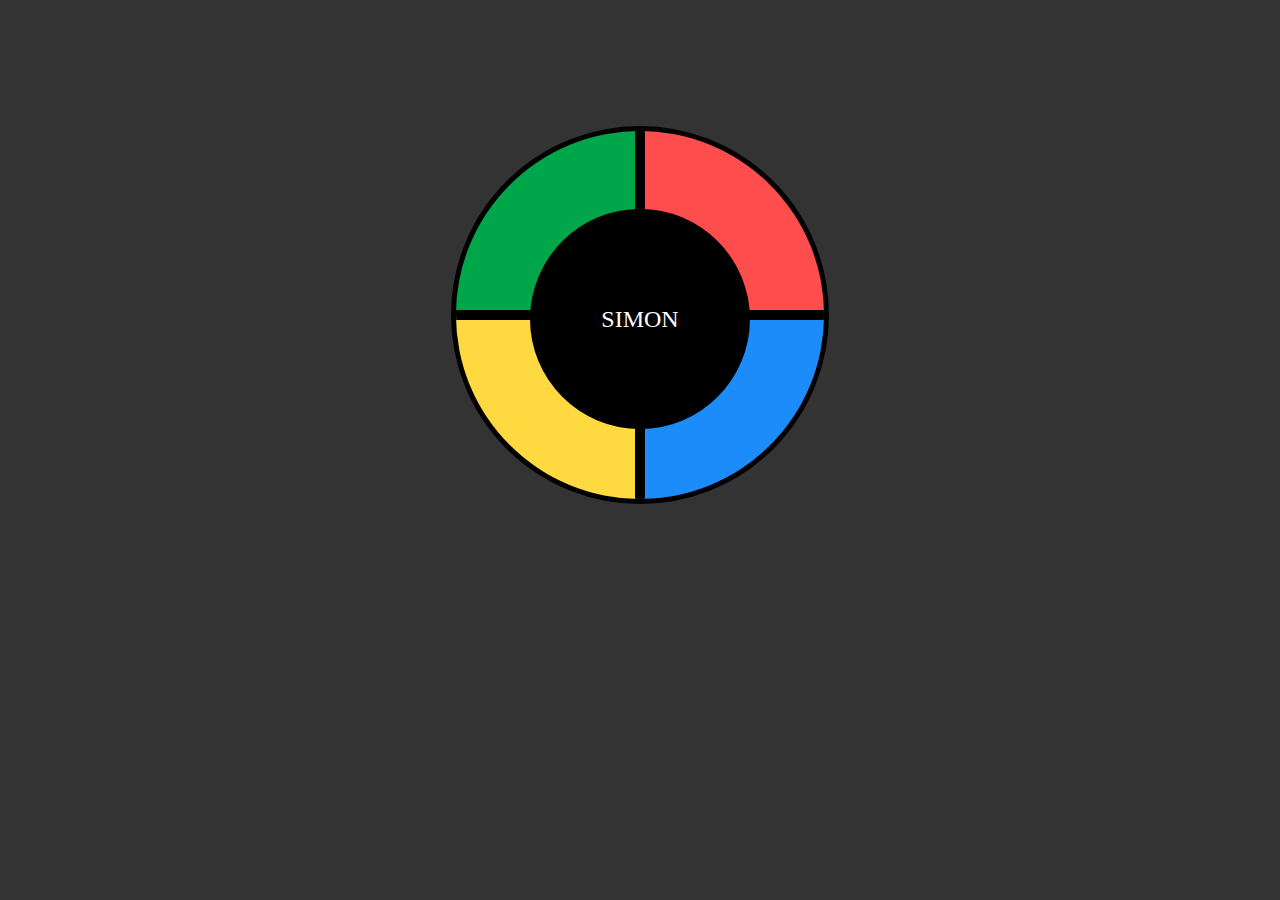
==== index.html @ e575eca8 "Update and rename simonSays.html to index.html" ====
<!DOCTYPE html>
<html lang="en">
<head>
    <meta charset="UTF-8">
    <meta name="viewport" content="width=device-width, initial-scale=1.0">
    <title>Simon Game</title>
    <style>
        body {
            background-color: #333;
        }
        .simon {
            margin: auto;
            margin-top: 10%;
            width: 23rem;
            height: 23rem;
            border-radius: 50%;
            display: flex;
            flex-wrap: wrap;
            position: relative;
            overflow: hidden;
            border: 5px solid black;
        }
        .simon div {
            cursor: pointer;
            width: 50%;
            height: 50%;
            box-sizing: border-box;
        }
        .green { background-color: #00A74A; }
        .red { background-color: #FF4C4C; }
        .yellow { background-color: #FED93F; }
        .blue { background-color: #1C8CFB; }
        .top{ border-bottom: 5px solid black; }
        .bottom{ border-top: 5px solid black; }
        .right{ border-left: 5px solid black; }
        .left{ border-right: 5px solid black; }
        .center {
            position: absolute;
            left: 20%;
            top: 21%;
            z-index: 4;
            background-color: black;
            height: 200px;
            width: 200px;
            padding: 30%;
            border-radius: 50%;
            display: flex;
            justify-content: center;
            align-items: center;
            color: white;
            font-size: 24px;
        }
    </style>
</head>
<body>
    <div class="simon">
        <div class="green top left"></div>
        <div class="red top right"></div>
        <div class="yellow bottom left"></div>
        <div class="blue bottom right"></div>
        <div class="center">SIMON</div>
    </div>
</body>
</html>
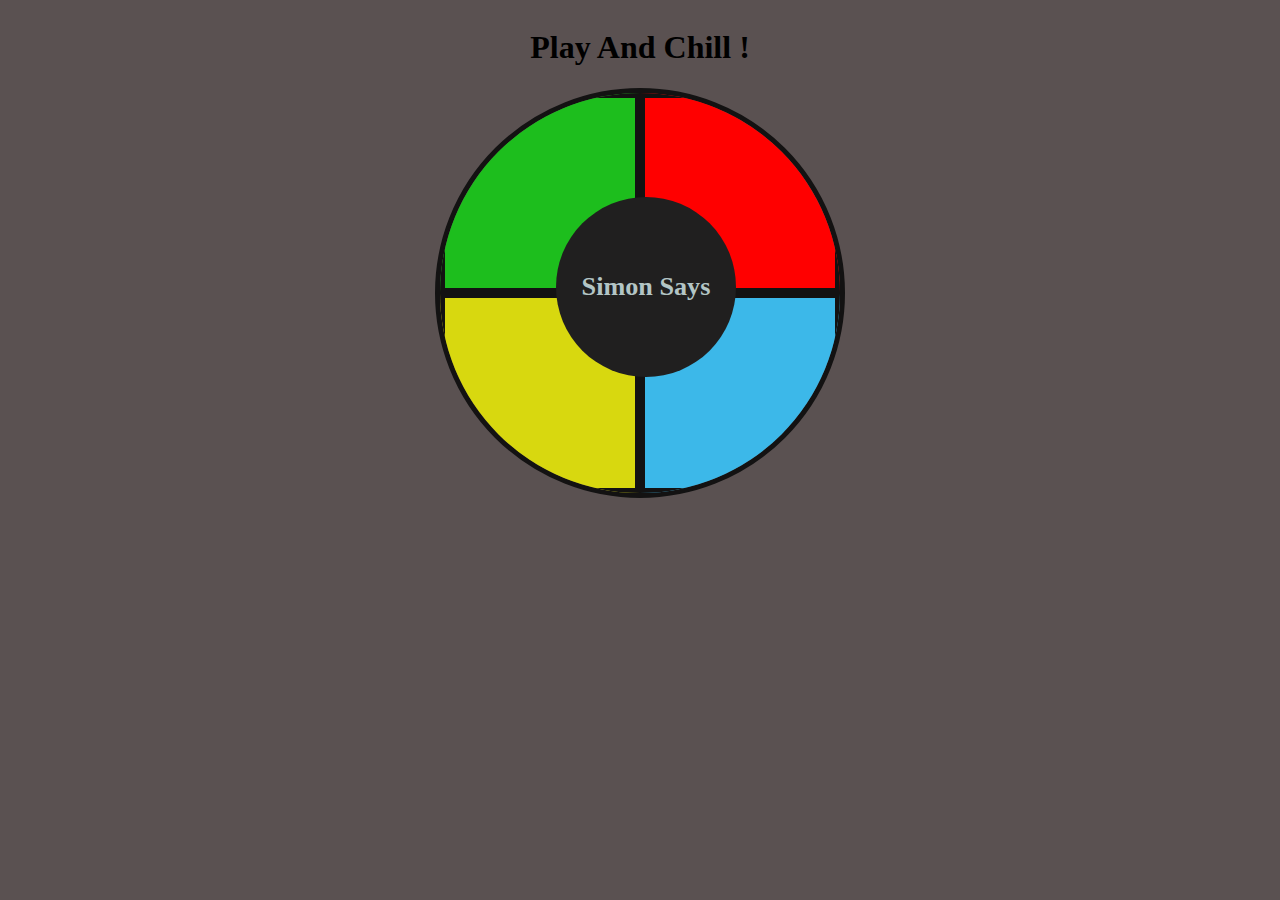
==== commit 8600d94a: "design complete using css" ====
--- a/index.html
+++ b/index.html
@@ -3,62 +3,22 @@
 <head>
     <meta charset="UTF-8">
     <meta name="viewport" content="width=device-width, initial-scale=1.0">
-    <title>Simon Game</title>
-    <style>
-        body {
-            background-color: #333;
-        }
-        .simon {
-            margin: auto;
-            margin-top: 10%;
-            width: 23rem;
-            height: 23rem;
-            border-radius: 50%;
-            display: flex;
-            flex-wrap: wrap;
-            position: relative;
-            overflow: hidden;
-            border: 5px solid black;
-        }
-        .simon div {
-            cursor: pointer;
-            width: 50%;
-            height: 50%;
-            box-sizing: border-box;
-        }
-        .green { background-color: #00A74A; }
-        .red { background-color: #FF4C4C; }
-        .yellow { background-color: #FED93F; }
-        .blue { background-color: #1C8CFB; }
-        .top{ border-bottom: 5px solid black; }
-        .bottom{ border-top: 5px solid black; }
-        .right{ border-left: 5px solid black; }
-        .left{ border-right: 5px solid black; }
-        .center {
-            position: absolute;
-            left: 20%;
-            top: 21%;
-            z-index: 4;
-            background-color: black;
-            height: 200px;
-            width: 200px;
-            padding: 30%;
-            border-radius: 50%;
-            display: flex;
-            justify-content: center;
-            align-items: center;
-            color: white;
-            font-size: 24px;
-        }
-    </style>
+    <title>SimonSays game</title>
+    <link rel="stylesheet" href="style.css">
 </head>
+
 <body>
-    <div class="simon">
-        <div class="green top left"></div>
-        <div class="red top right"></div>
-        <div class="yellow bottom left"></div>
-        <div class="blue bottom right"></div>
-        <div class="center">SIMON</div>
+    <h1>Play And Chill !</h1>
+    <div class="big">
+        <div class="child green"></div>
+        <div class="child red"></div>
+        <div class="child yellow"></div>
+        <div class="child blue"></div>
+        <div class="black">
+            <h3>Simon Says</h3>
+        </div>
     </div>
+
+    <script src="script.js"></script>
 </body>
-</html>
+</html>--- a/style.css
+++ b/style.css
@@ -0,0 +1,49 @@
+body{
+    background-color: rgb(90, 81, 81);
+    display: flex;
+    flex-direction: column;
+    align-items: center;
+}
+.big{
+    display: flex;
+    width: 25rem;
+    height: 25rem;
+    flex-wrap: wrap;
+    position: relative;
+    border-radius: 50%;
+    overflow: hidden;
+    border: 5px solid rgb(19, 18, 18);
+}
+.child {
+    width: 50%;
+    height: 50%;
+    border: 5px solid rgb(19, 18, 18);
+    box-sizing: border-box;
+}
+.green{
+    background-color: rgb(29, 190, 29);
+}
+.red{
+    background-color: red;
+}
+.blue{
+    background-color: rgb(60, 184, 233);
+}
+.yellow{
+    background-color: rgb(216, 216, 15);
+}
+.big .black{
+    position: absolute;
+    background-color: rgb(32, 31, 31);
+    border-radius: 50%;
+    top: 26%;
+    left: 29%;
+    height:45%;
+    width: 45%;
+    display: flex;
+    align-items: center;
+    justify-content: center;
+    color: rgb(179, 197, 197);
+    font-size: 1.4rem;
+    font-family: "callibri", cursive;
+}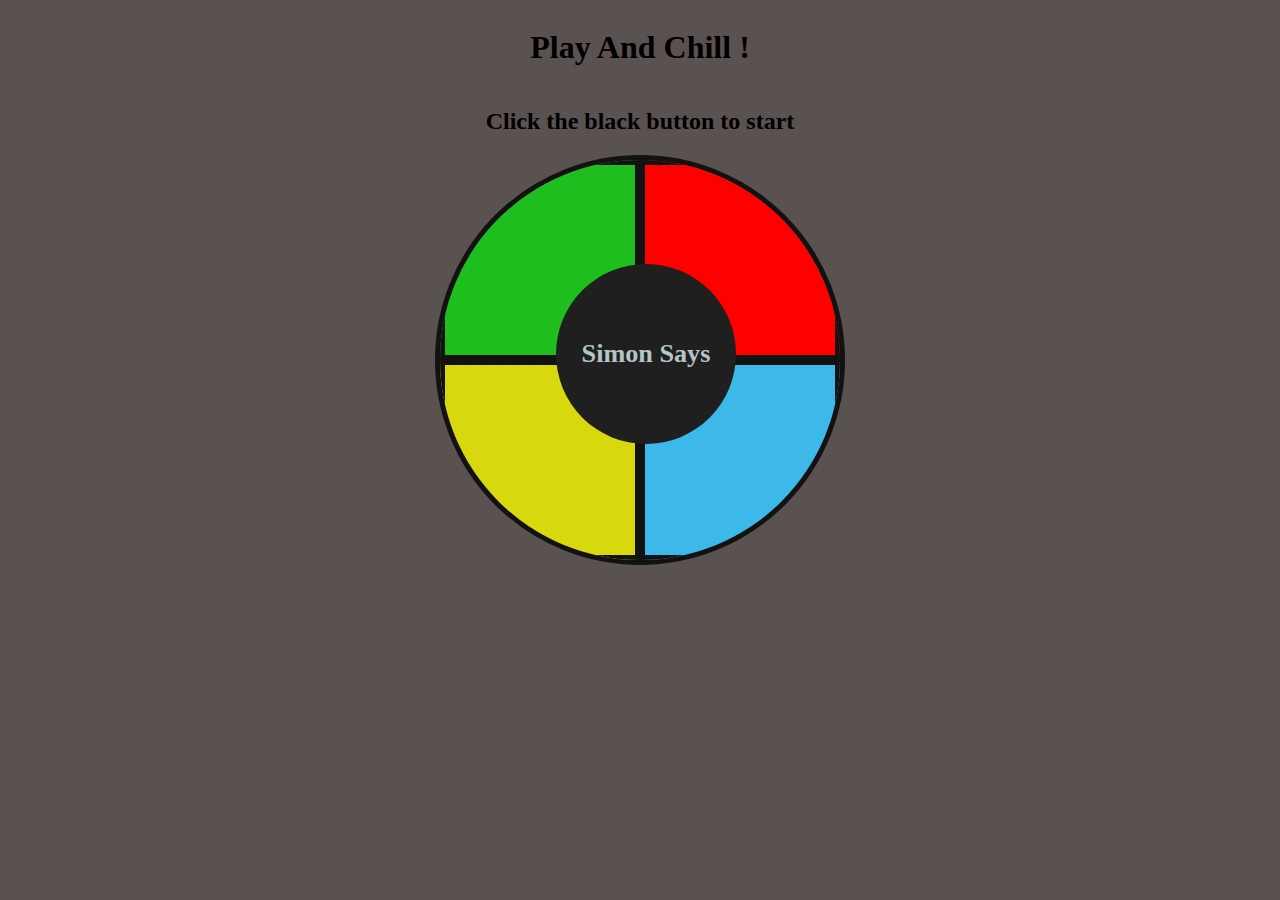
==== commit 74747599: "Game logic complete" ====
--- a/index.html
+++ b/index.html
@@ -9,6 +9,7 @@
 
 <body>
     <h1>Play And Chill !</h1>
+    <h2>Click the black button to start</h4>
     <div class="big">
         <div class="child green"></div>
         <div class="child red"></div>
--- a/style.css
+++ b/style.css
@@ -3,6 +3,9 @@
     display: flex;
     flex-direction: column;
     align-items: center;
+}
+div{
+    cursor: pointer;
 }
 .big{
     display: flex;
@@ -32,6 +35,7 @@
 .yellow{
     background-color: rgb(216, 216, 15);
 }
+
 .big .black{
     position: absolute;
     background-color: rgb(32, 31, 31);
@@ -46,4 +50,27 @@
     color: rgb(179, 197, 197);
     font-size: 1.4rem;
     font-family: "callibri", cursive;
-}+}
+
+/* ------------------------------------ Helper classes -------------------------------*/
+.flash1{
+    transition: opacity 0.1s;
+    animation: flicker 0.3s ease-in-out 1;
+}
+.flash2{
+    transition: opacity 0.1s;
+    animation: flicker 0.3s ease-in-out 2;
+}
+.flash3{
+    transition: opacity 0.1s;
+    animation: flicker 0.3s ease-in-out 3;
+}
+@keyframes flicker {
+    0%, 100%{
+        opacity: 1;
+    }
+    50%{
+        opacity: 0;
+    }
+}
+
